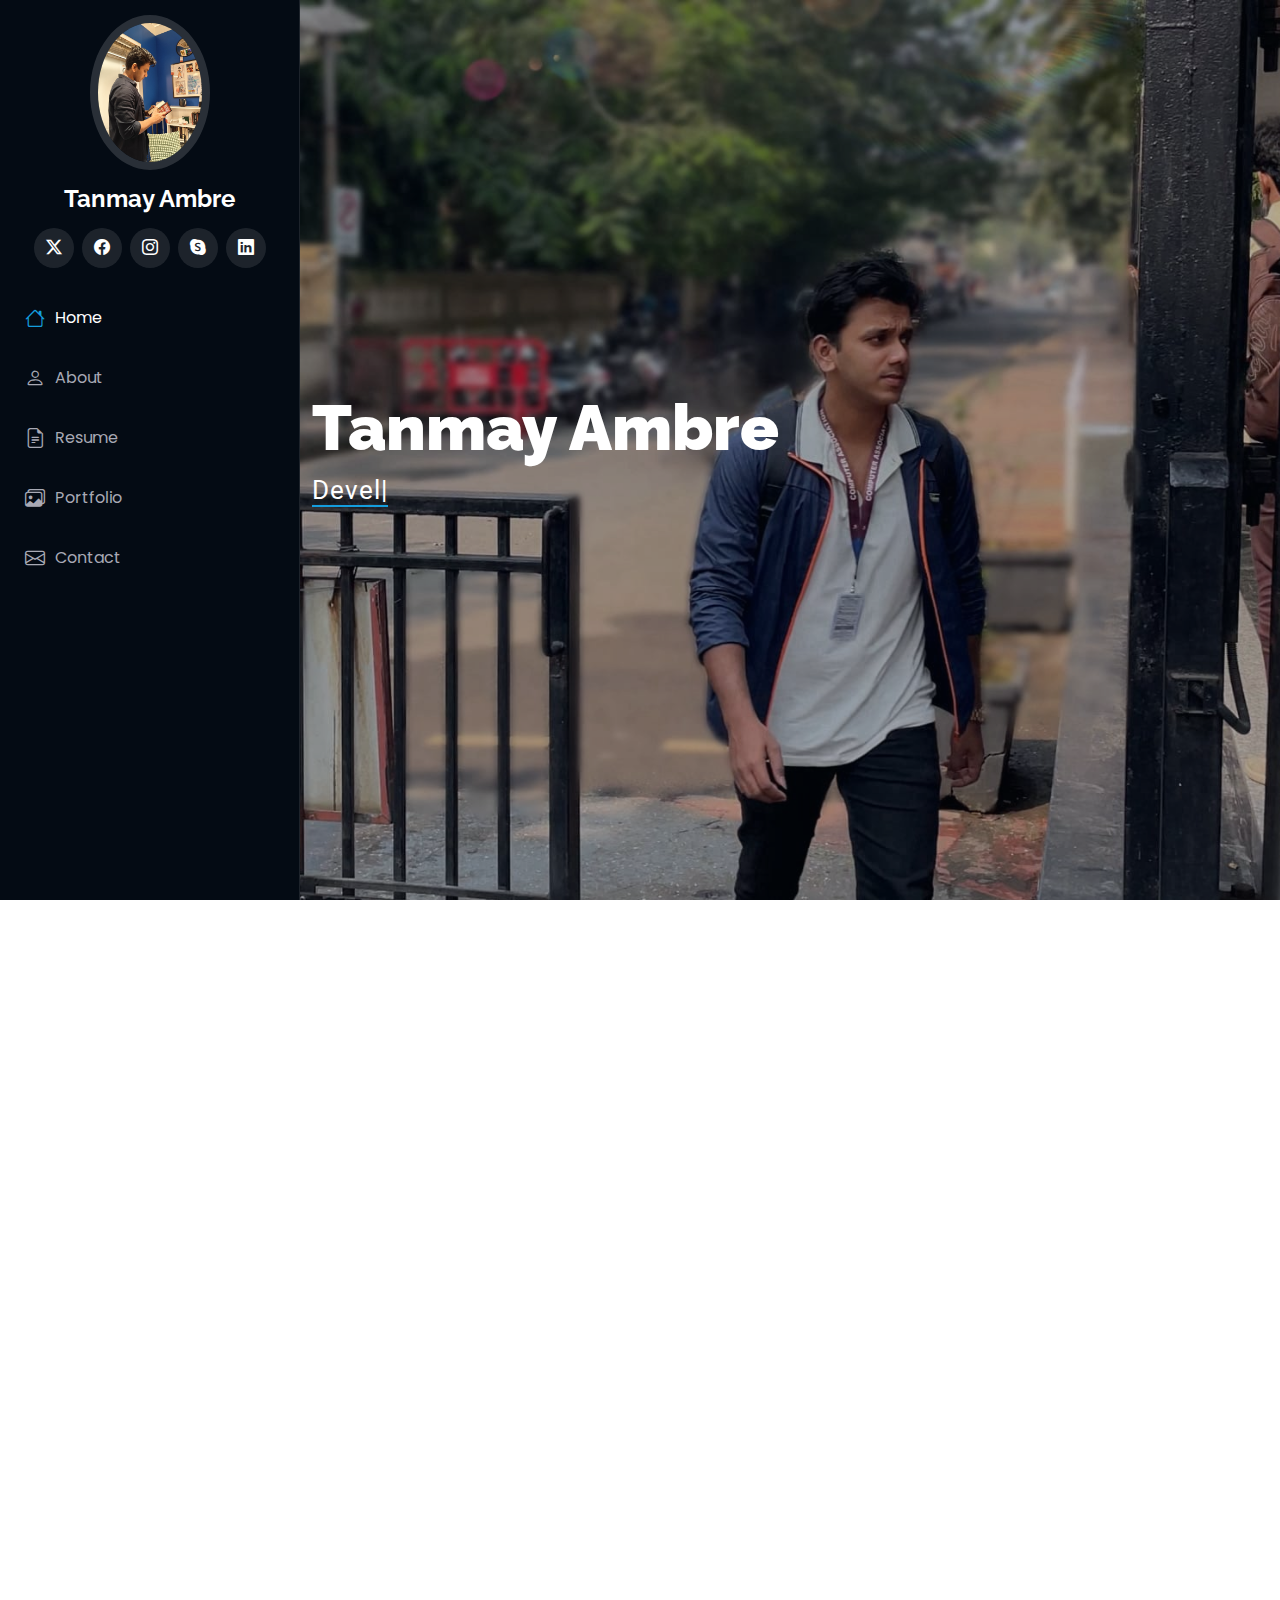
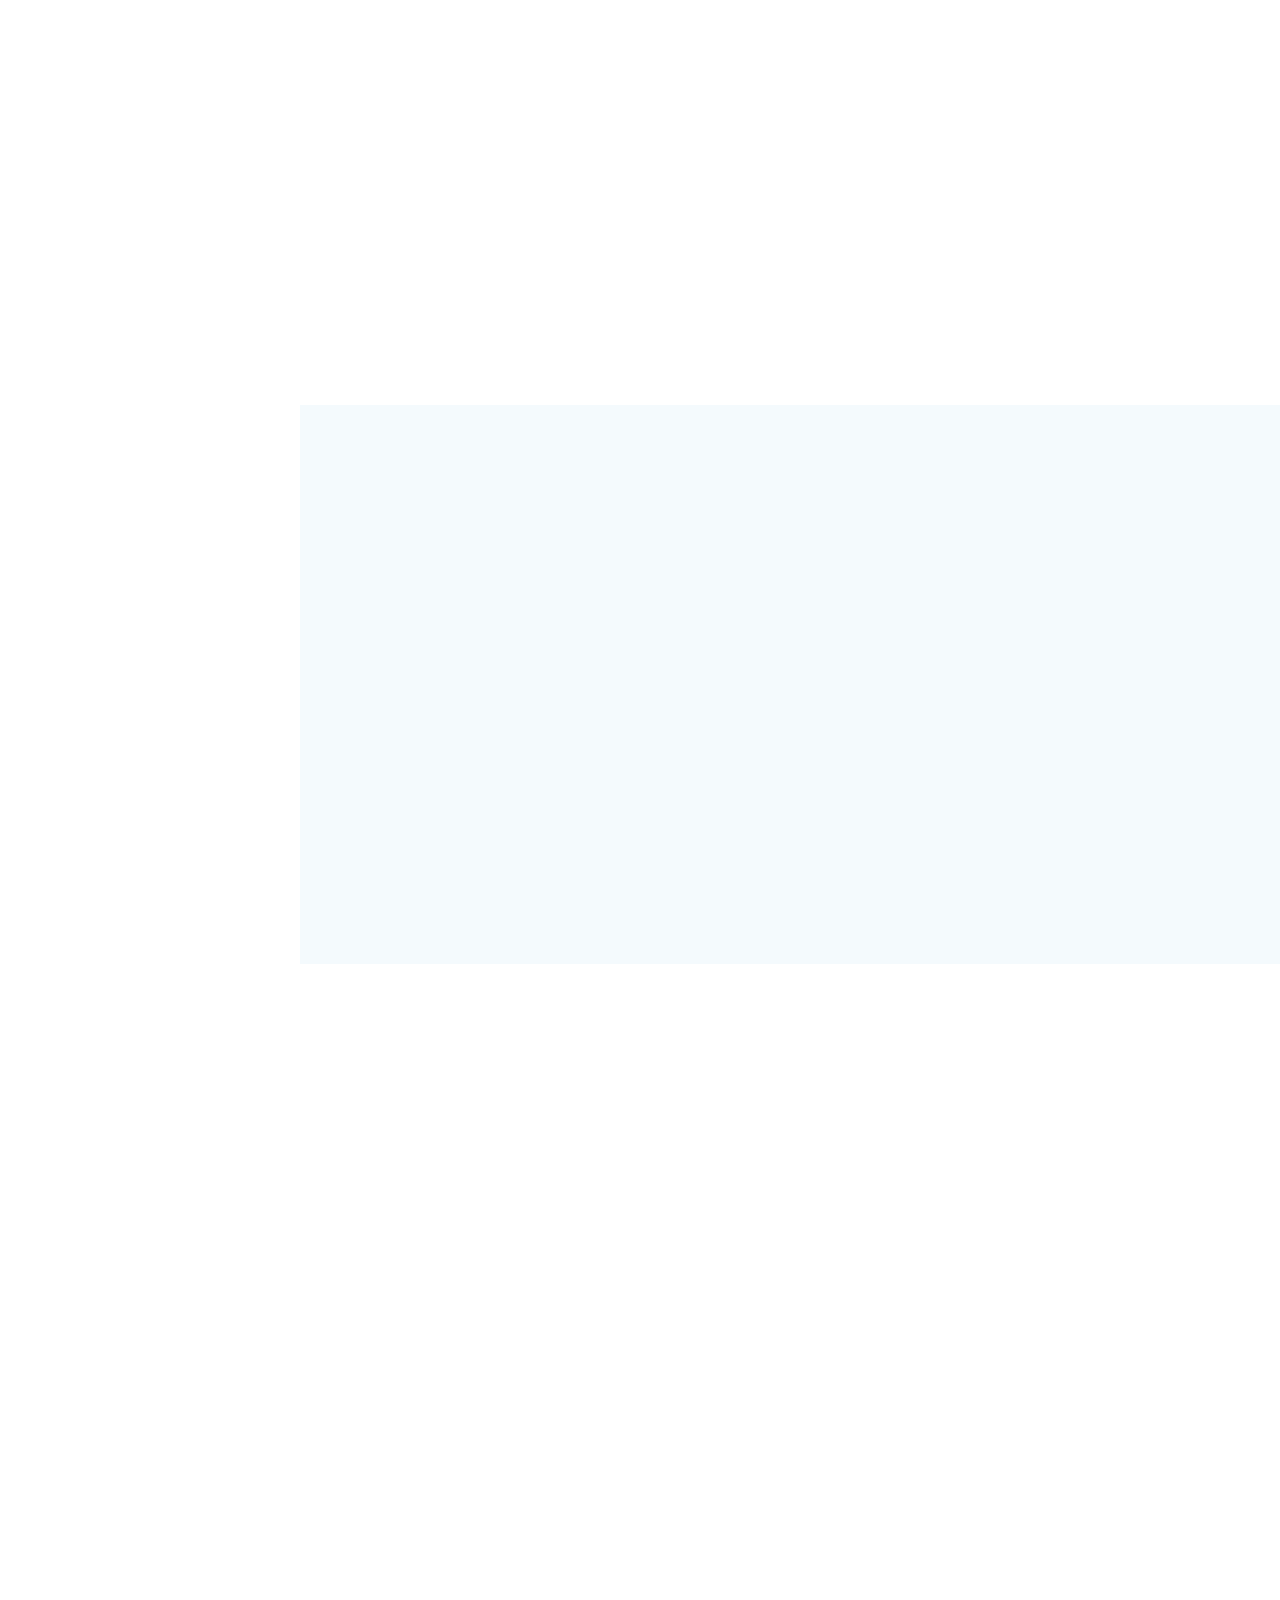
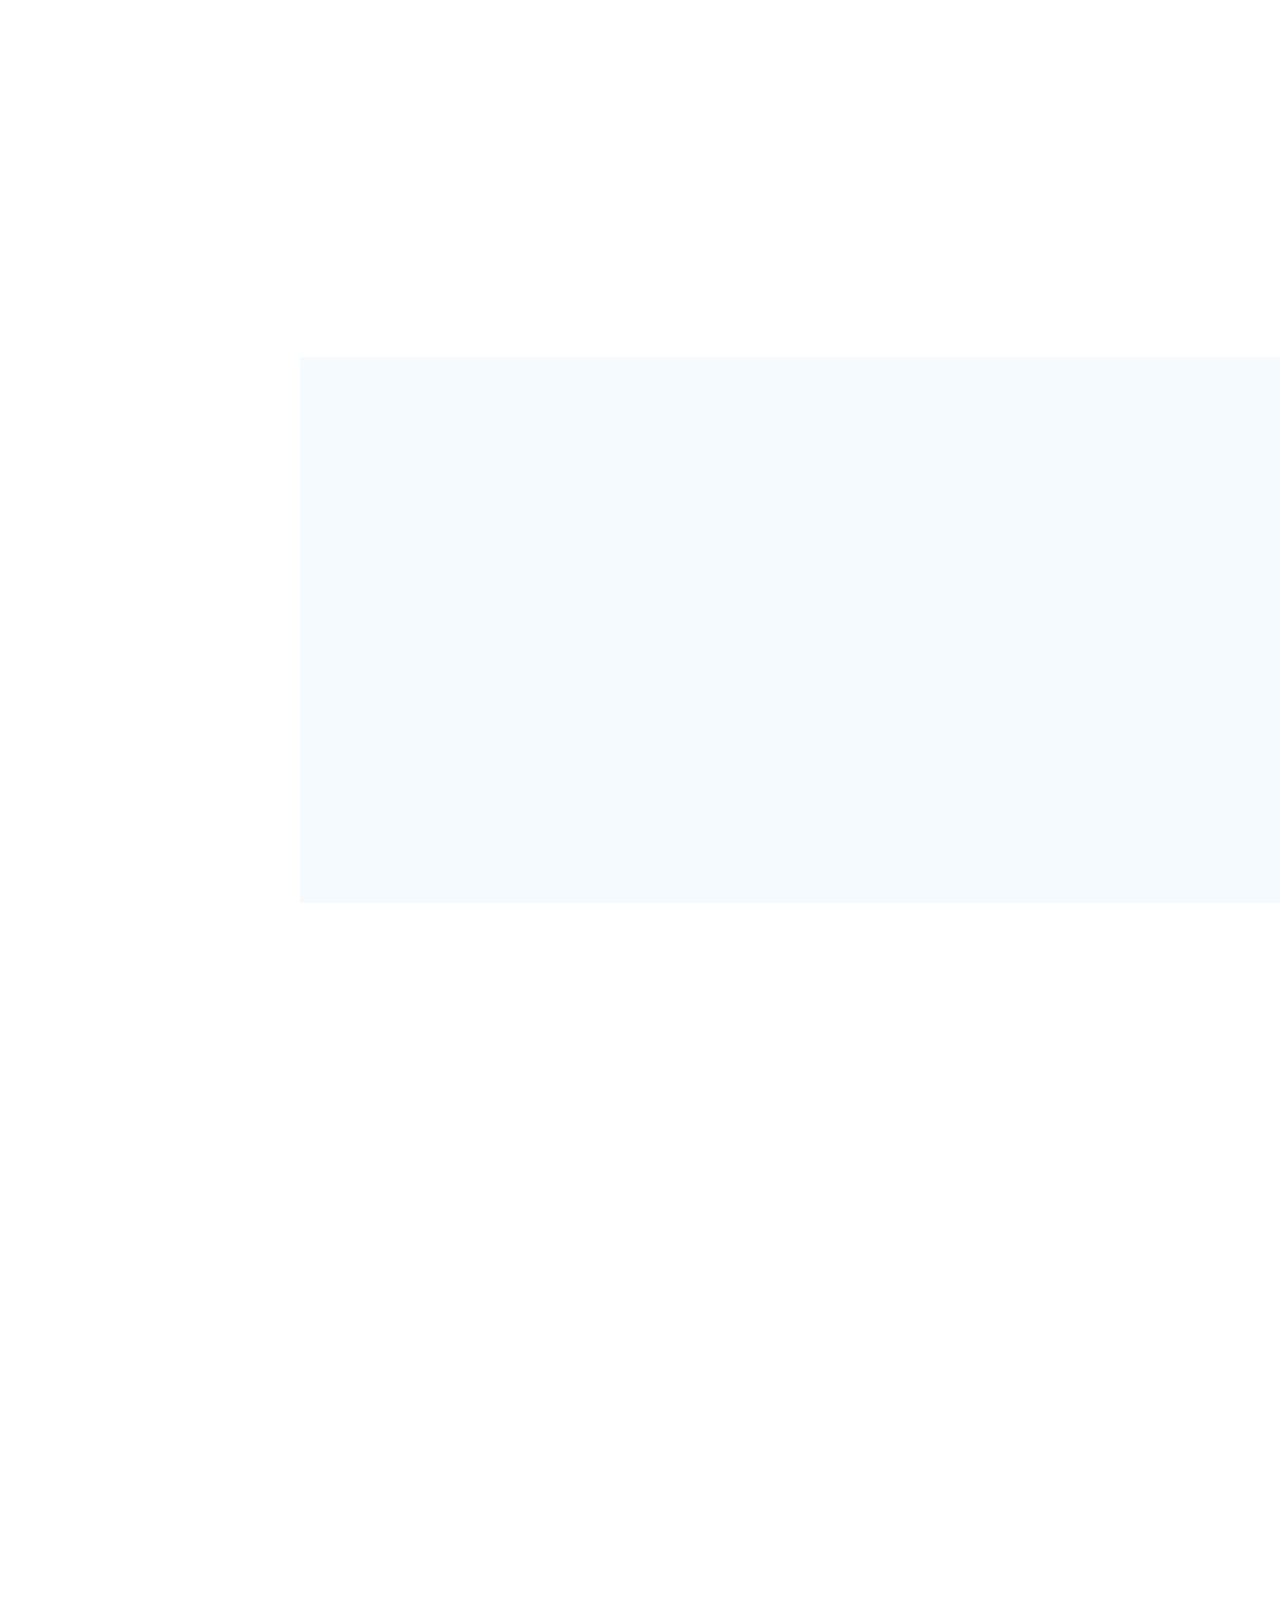
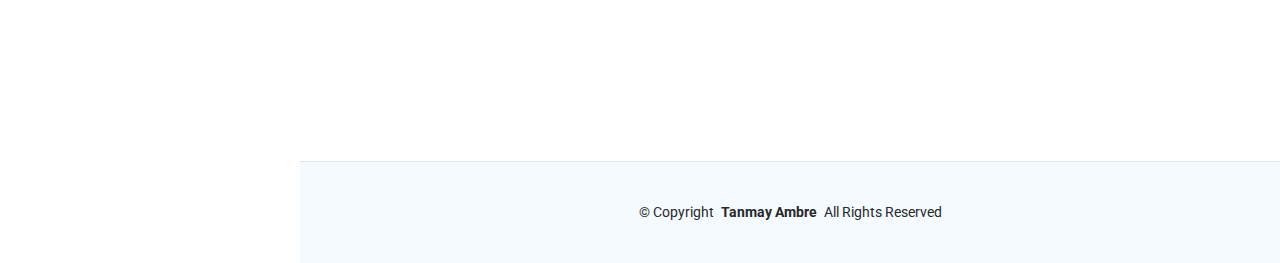
==== index.html @ 41a72a01 "This is Tanmay Ambre's Portfolio Website." ====
<!DOCTYPE html>
<html lang="en">

<head>
  <meta charset="utf-8">
  <meta content="width=device-width, initial-scale=1.0" name="viewport">
  <title>Tanmay Ambre</title>
  <meta content="" name="description">
  <meta content="" name="keywords">

  <!-- Favicons -->
  <link href="assets/img/t.png" rel="icon">
  <link href="assets/img/t.png" rel="apple-touch-icon">

  <!-- Fonts -->
  <link href="https://fonts.googleapis.com" rel="preconnect">
  <link href="https://fonts.gstatic.com" rel="preconnect" crossorigin>
  <link href="https://fonts.googleapis.com/css2?family=Roboto:ital,wght@0,100;0,300;0,400;0,500;0,700;0,900;1,100;1,300;1,400;1,500;1,700;1,900&family=Poppins:ital,wght@0,100;0,200;0,300;0,400;0,500;0,600;0,700;0,800;0,900;1,100;1,200;1,300;1,400;1,500;1,600;1,700;1,800;1,900&family=Raleway:ital,wght@0,100;0,200;0,300;0,400;0,500;0,600;0,700;0,800;0,900;1,100;1,200;1,300;1,400;1,500;1,600;1,700;1,800;1,900&display=swap" rel="stylesheet">

  <!-- Vendor CSS Files -->
  <link href="assets/vendor/bootstrap/css/bootstrap.min.css" rel="stylesheet">
  <link href="assets/vendor/bootstrap-icons/bootstrap-icons.css" rel="stylesheet">
  <link href="assets/vendor/aos/aos.css" rel="stylesheet">
  <link href="assets/vendor/glightbox/css/glightbox.min.css" rel="stylesheet">
  <link href="assets/vendor/swiper/swiper-bundle.min.css" rel="stylesheet">

  <!-- Main CSS File -->
  <link href="assets/css/main.css" rel="stylesheet">

  <!-- =======================================================
  * Template Name: iPortfolio
  * Template URL: https://bootstrapmade.com/iportfolio-bootstrap-portfolio-websites-template/
  * Updated: Jun 29 2024 with Bootstrap v5.3.3
  * Author: BootstrapMade.com
  * License: https://bootstrapmade.com/license/
  ======================================================== -->
  <style>
    .navbar {
      position: fixed;
      width: 100%;
      top: 0;
      z-index: 1000; /* Ensures it's above other content */
      background-color: white; /* Ensure visibility */
    }
  </style>
  
  
  
</head>

<body class="index-page">

  <header id="header" class="header dark-background d-flex flex-column">
    <i class="header-toggle d-xl-none bi bi-list"></i>

    <div class="profile-img">
      <img src="assets/img/my-profile-img.jpeg" alt="" class="img-fluid rounded-circle">
    </div>

    <a href="index.html" class="logo d-flex align-items-center justify-content-center">
      <!-- Uncomment the line below if you also wish to use an image logo -->
      <!-- <img src="assets/img/logo.png" alt=""> -->
      <h1 class="sitename">Tanmay Ambre</h1>
    </a>

    <div class="social-links text-center">
      <a href="https://x.com/TanmayA61939" class="twitter"><i class="bi bi-twitter-x"></i></a>
      <a href="https://www.facebook.com/tanmay.ambre.9" class="facebook"><i class="bi bi-facebook"></i></a>
      <a href="https://www.instagram.com/tanmayyambre/" class="instagram"><i class="bi bi-instagram"></i></a>
      <a href="#" class="google-plus"><i class="bi bi-skype"></i></a>
      <a href="https://www.linkedin.com/in/tanmay-ambre-2945b32b4/" class="linkedin"><i class="bi bi-linkedin"></i></a>
    </div>

    <nav id="navmenu" class="navmenu">
      <ul>
        <li><a href="#hero" class="active"><i class="bi bi-house navicon"></i>Home</a></li>
        <li><a href="#about"><i class="bi bi-person navicon"></i> About</a></li>
        <li><a href="#resume"><i class="bi bi-file-earmark-text navicon"></i> Resume</a></li>
        <li><a href="#portfolio"><i class="bi bi-images navicon"></i> Portfolio</a></li>
        <!--
        <li class="dropdown"><a href="#"><i class="bi bi-menu-button navicon"></i> <span>Dropdown</span> <i class="bi bi-chevron-down toggle-dropdown"></i></a>
          <ul>
            <li><a href="#">Dropdown 1</a></li>
            <li class="dropdown"><a href="#"><span>Deep Dropdown</span> <i class="bi bi-chevron-down toggle-dropdown"></i></a>
              <ul>
                <li><a href="#">Deep Dropdown 1</a></li>
                <li><a href="#">Deep Dropdown 2</a></li>
                <li><a href="#">Deep Dropdown 3</a></li>
                <li><a href="#">Deep Dropdown 4</a></li>
                <li><a href="#">Deep Dropdown 5</a></li>
              </ul>
            </li>
            <li><a href="#">Dropdown 2</a></li>
            <li><a href="#">Dropdown 3</a></li>
            <li><a href="#">Dropdown 4</a></li>
          </ul>
        </li>
      -->
        <li><a href="#contact"><i class="bi bi-envelope navicon"></i> Contact</a></li>
      </ul>
    </nav>

  </header>


  <main class="main">

    <!--Portrait Section -->
    <section id="hero" class="hero section dark-background">

      <img src="assets/img/hero-bg.jpeg" alt="" data-aos="fade-in" class="full-image">

 
      <div class="container" data-aos="fade-up" data-aos-delay="100">
        <h2>Tanmay Ambre</h2>
        <p> <span class="typed" data-typed-items="Developer, Designer, Freelancer, Photographer">Designer</span><span class="typed-cursor typed-cursor--blink" aria-hidden="true"></span><span class="typed-cursor typed-cursor--blink" aria-hidden="true"></span></p>
      </div>

    </section>

    <!-- About Section -->
    <section id="about" class="about section">

      <!-- Section Title -->
      <div class="container section-title" data-aos="fade-up">
        <h2>About</h2>
        <p>As a second year Computer Science student with a passion for technology, I am driven by the desire to learn and grow. I am eager to explore the vast landscape of programming, machine learning and Artificial intelligence. My academics has equipped me with problem - solving skills and collaborative mindset. 
      </div><!-- End Section Title -->

      <div class="container" data-aos="fade-up" data-aos-delay="100">

        <div class="row gy-4 justify-content-center">
          <div class="col-lg-4">
            <img src="assets/img/my-profile-img.jpg" class="img-fluid" alt="">
          </div>
          <div class="col-lg-10 content">
            <h2> Tech Enthusiast &amp;  Developer.</h2>
            <p class="fst-italic py-3">
              A self-taught designer and web developer, driven to expand my expertise and gain hands-on experience in the field.
            </p>
            <div class="row">
              <div class="col-lg-6">
                <ul>
                  <li><i class="bi bi-chevron-right"></i> <strong>Birthday:</strong> <span>31 March 2005</span></li>
                  <li><i class="bi bi-chevron-right"></i> <strong>Phone:</strong> <span>+91 9594494354</span></li>
                  <li><i class="bi bi-chevron-right"></i> <strong>City:</strong> <span>Navi Mumbai , India</span></li>
                </ul>
              </div>
              <div class="col-lg-6">
                <ul>
                  <li><i class="bi bi-chevron-right"></i> <strong>Age:</strong> <span>20</span></li>
                  <li><i class="bi bi-chevron-right"></i> <strong>Degree:</strong> <span>Bachelors in Computer Science</span></li>
                  <li><i class="bi bi-chevron-right"></i> <strong>Email:</strong> <span>tanmayambre571@gmail.com</span></li>
                  <li><i class="bi bi-chevron-right"></i> <strong>Freelance:</strong> <span>Available</span></li>
                </ul>
              </div>
            </div>
            <p class="py-3">
              Outside classroom, I actively seek opportunities to apply my skills and knowledge in real world projects. Driven by curiosity and fueled by ambitions, I am excited to connect with fellow professionals, mentors and enthusiasts in the tech community to collaborate and grow together.

            </p>
          </div>
        </div>

      </div>

    </section><!-- /About Section -->

    <!-- Stats Section -->
    <section id="stats" class="stats section">

      <div class="container" data-aos="fade-up" data-aos-delay="100">

        <div class="row gy-4">

          <div class="col-lg-3 col-md-6">
            <div class="stats-item">
              <i class="bi bi-emoji-smile"></i>
              <span data-purecounter-start="0" data-purecounter-end="300" data-purecounter-duration="1" class="purecounter"></span>
              <p><strong>+ Hours of Coding</strong> <span></span></p>
            </div>
          </div><!-- End Stats Item -->

          <div class="col-lg-3 col-md-6">
            <div class="stats-item">
              <i class="bi bi-journal-richtext"></i>
              <span data-purecounter-start="0" data-purecounter-end="10" data-purecounter-duration="1" class="purecounter"></span>
              <p><strong>+ Projects</strong> <span></span></p>
            </div>
          </div><!-- End Stats Item -->

    

          <div class="col-lg-3 col-md-6">
            <div class="stats-item">
              <i class="bi bi-people"></i>
              <span data-purecounter-start="0" data-purecounter-end="80" data-purecounter-duration="1" class="purecounter"></span>
              <p><strong>+ Hours of Collaborative Work</strong> <span></span></p>
            </div>
          </div><!-- End Stats Item -->

        </div>

      </div>

    </section><!-- /Stats Section -->

    <!-- Skills Section -->
    <section id="skills" class="skills section light-background">

      <!-- Section Title -->
      <div class="container section-title" data-aos="fade-up">
        <h2>Skills</h2>
      </div>

      <div class="container" data-aos="fade-up" data-aos-delay="100">

        <div class="row skills-content skills-animation">

          <div class="col-lg-6">

            <div class="progress">
              <span class="skill"><span>HTML</span> <i class="val">100%</i></span>
              <div class="progress-bar-wrap">
                <div class="progress-bar" role="progressbar" aria-valuenow="100" aria-valuemin="0" aria-valuemax="100"></div>
              </div>
            </div><!-- End Skills Item -->

            <div class="progress">
              <span class="skill"><span>CSS</span> <i class="val">90%</i></span>
              <div class="progress-bar-wrap">
                <div class="progress-bar" role="progressbar" aria-valuenow="90" aria-valuemin="0" aria-valuemax="100"></div>
              </div>
            </div><!-- End Skills Item -->

            <div class="progress">
              <span class="skill"><span>JavaScript</span> <i class="val">75%</i></span>
              <div class="progress-bar-wrap">
                <div class="progress-bar" role="progressbar" aria-valuenow="75" aria-valuemin="0" aria-valuemax="100"></div>
              </div>
            </div><!-- End Skills Item -->

            <div class="progress">
              <span class="skill"><span>PHP</span> <i class="val">80%</i></span>
              <div class="progress-bar-wrap">
                <div class="progress-bar" role="progressbar" aria-valuenow="80" aria-valuemin="0" aria-valuemax="100"></div>
              </div>
            </div><!-- End Skills Item -->

            <div class="progress">
              <span class="skill"><span>Photoshop</span> <i class="val">55%</i></span>
              <div class="progress-bar-wrap">
                <div class="progress-bar" role="progressbar" aria-valuenow="55" aria-valuemin="0" aria-valuemax="100"></div>
              </div>
            </div><!-- End Skills Item -->  

          </div>

          <div class="col-lg-6">

            

            <div class="progress">
              <span class="skill"><span>React</span> <i class="val">70%</i></span>
              <div class="progress-bar-wrap">
                <div class="progress-bar" role="progressbar" aria-valuenow="70" aria-valuemin="0" aria-valuemax="100"></div>
              </div>
            </div><!-- End Skills Item -->

            <div class="progress">
              <span class="skill"><span>Node Js</span> <i class="val">70%</i></span>
              <div class="progress-bar-wrap">
                <div class="progress-bar" role="progressbar" aria-valuenow="70" aria-valuemin="0" aria-valuemax="100"></div>
              </div>
            </div><!-- End Skills Item -->
            
            
            <div class="progress">
              <span class="skill"><span>Python</span> <i class="val">80%</i></span>
              <div class="progress-bar-wrap">
                <div class="progress-bar" role="progressbar" aria-valuenow="80" aria-valuemin="0" aria-valuemax="100"></div>
              </div>
            </div>

            
            <div class="progress">
              <span class="skill"><span>Java</span> <i class="val">50%</i></span>
              <div class="progress-bar-wrap">
                <div class="progress-bar" role="progressbar" aria-valuenow="50" aria-valuemin="0" aria-valuemax="100"></div>
              </div>
            </div>

            <div class="progress">
              <span class="skill"><span>Bootstrap</span> <i class="val">60%</i></span>
              <div class="progress-bar-wrap">
                <div class="progress-bar" role="progressbar" aria-valuenow="50" aria-valuemin="0" aria-valuemax="100"></div>
              </div>
            </div>

            

          </div>

        </div>

      </div>

    </section><!-- /Skills Section -->

    <!-- Resume Section -->
    
    <section id="resume" class="resume section">

      
      <div class="container section-title" data-aos="fade-up">
        <h2>Resume</h2>
        <p></p>
      </div>

      <div class="container">

        <div class="row">

          <div class="col-lg-6" data-aos="fade-up" data-aos-delay="100">
            <h3 class="resume-title">Sumary</h3>

            <div class="resume-item pb-0">
              <h4>Tanmay Ambre </h4>
              <p><em>As a second year Computer Science student with a passion for technology, I am driven by the desire to learn and grow. I am eager to explore the vast landscape of programming, machine learning and Artificial intelligence. My academics has equipped me with problem - solving skills and collaborative mindset.</em></p>
              <ul>
                <li>Kamothe , Navi Mumbai</li>
                <li>9594494354 </li>
                <li>tanmayambre571@gmail.com</li>
              </ul>
            </div>

            <h3 class="resume-title">Education</h3>
            <div class="resume-item">
              <h4>B.Sc. Computer Science </h4>
              <h5> 2023 | Present</h5>
              <p><em>Pillai College of Arts, Commerce and Science</em></p>
              <p>Navi Mumbai, India</p>
            </div>

            <div class="resume-item">
              <h4>Higher Secondary Education Computer Science </h4>
              <h5> 2021 - 2023</h5>
              <p><em>C.K.T College of Arts , Commerce and Science</em></p>
              <p>Navi Mumbai, India</p>
            </div>

          </div>

          <div class="col-lg-6" data-aos="fade-up" data-aos-delay="200">
            <h3 class="resume-title">Professional Experience</h3>
            <div class="resume-item">
              <h4>Freelance at Credence Integrated Marketing Solutions</h4>
              <h5>2024 - 2025</h5>
              <p><em>Navi Mumbai, India </em></p>
              <ul>
                <li>Led the data filtration process, ensuring accuracy, consistency, and compliance with project requirements.</li>
                <li>Supervised the assessment and validation of filtered data to maintain quality and reliability.
                </li>
                <li>Managed the efficient use of resources and tools for data filtration projects</li>
                
              </ul>
            </div>

            <div class="resume-item">
              <h4>Web Development Intern At Healing Up</h4>
              <h5>April 2025</h5>
              <p><em>Navi Mumbai, India </em></p>
              <ul>
                <li>Designing, coding, and modifying websites from layout to function, ensuring a responsive and user-friendly experience.</li>
                <li>Collaborate with senior developers and designers to implement new features and fix bugs using HTML, CSS, JavaScript, and other web technologies.
                </li>
              </ul>
            </div>
          
          </div>

        </div>

      </div>

    </section><!-- /Resume Section -->

    <!-- Portfolio Section -->
    <section id="portfolio" class="portfolio section light-background">

      
      <div class="container section-title" data-aos="fade-up">
        <h2>Portfolio</h2>
        <p>Welcome to my portfolio! Here, you'll find a collection of projects that showcase my skills in web development, database management, and software design. Each project reflects my expertise in creating functional, efficient, and user-friendly applications. Explore my projects to see how I bring ideas to life through code and creativity.</p>
      </div>

      <div class="container">

        <div class="isotope-layout" data-default-filter="*" data-layout="masonry" data-sort="original-order">

          <ul class="portfolio-filters isotope-filters" data-aos="fade-up" data-aos-delay="100">
            <li data-filter="*" class="filter-active">All</li>
            <!--
            <li data-filter=".filter-app">App</li>
            <li data-filter=".filter-product">Product</li>
            <li data-filter=".filter-branding">Branding</li>
            <li data-filter=".filter-books">Books</li>
          </ul><!
        -->    
          <div class="row gy-4 isotope-container" data-aos="fade-up" data-aos-delay="200">

            <div class="col-lg-4 col-md-6 portfolio-item isotope-item filter-app">
              <div class="portfolio-content h-100">
                <img src="assets/img/portfolio/dinogame.png" class="img-fluid" alt="">
                <div class="portfolio-info">
                  <h4>Dino Game</h4>
                  <p>Dino Game Using Python</p>
                  <a href="assets/img/portfolio/dinogame.png" title="Dino Game" data-gallery="portfolio-gallery-app" class="glightbox preview-link"><i class="bi bi-zoom-in"></i></a>
                  <a href="portfolio-details.html" title="More Details" class="details-link"><i class="bi bi-link-45deg"></i></a>
                </div>
              </div>
            </div><!-- End Portfolio Item -->

            <div class="col-lg-4 col-md-6 portfolio-item isotope-item filter-product">
              <div class="portfolio-content h-100">
                <img src="assets/img/portfolio/airline.png" class="img-fluid" alt="">
                <div class="portfolio-info">
                  <h4>Airline Reservation System</h4>
                  <p>Airline Reservation System Using Python with MySQL Database Integration</p>
                  <a href="assets/img/portfolio/airline.png" title="Airline Reservation" data-gallery="portfolio-gallery-product" class="glightbox preview-link"><i class="bi bi-zoom-in"></i></a>
                  <a href="airline-details.html" title="More Details" class="details-link"><i class="bi bi-link-45deg"></i></a>
                </div>
              </div>
            </div><!-- End Portfolio Item -->

            <div class="col-lg-4 col-md-6 portfolio-item isotope-item filter-branding">
              <div class="portfolio-content h-100">
                <img src="assets/img/portfolio/movieapp.png" class="img-fluid" alt="">
                <div class="portfolio-info">
                  <h4>Online Movie Review Platform</h4>
                  <p>Allows user to review popular movies</p>
                  <a href="assets/img/portfolio/movieapp.png" title="Movie Review App" data-gallery="portfolio-gallery-branding" class="glightbox preview-link"><i class="bi bi-zoom-in"></i></a>
                  <a href="movie-details.html" title="More Details" class="details-link"><i class="bi bi-link-45deg"></i></a>
                </div>
              </div>
            </div><!-- End Portfolio Item -->

          </div><!-- End Portfolio Container -->

        </div>

      </div>

    </section><!-- /Portfolio Section -->

    <!-- 
   
    <section id="services" class="services section">

      
      <div class="container section-title" data-aos="fade-up">
        <h2>Services</h2>
        <p>Magnam dolores commodi suscipit. Necessitatibus eius consequatur ex aliquid fuga eum quidem. Sit sint consectetur velit. Quisquam quos quisquam cupiditate. Et nemo qui impedit suscipit alias ea. Quia fugiat sit in iste officiis commodi quidem hic quas.</p>
      </div>

      <div class="container">

        <div class="row gy-4">

          <div class="col-lg-4 col-md-6 service-item d-flex" data-aos="fade-up" data-aos-delay="100">
            <div class="icon flex-shrink-0"><i class="bi bi-briefcase"></i></div>
            <div>
              <h4 class="title"><a href="service-details.html" class="stretched-link">Lorem Ipsum</a></h4>
              <p class="description">Voluptatum deleniti atque corrupti quos dolores et quas molestias excepturi sint occaecati cupiditate non provident</p>
            </div>
          </div>

        </div>
      </div>
    </section>
    
-->

          
<!--
          <div class="col-lg-4 col-md-6 service-item d-flex" data-aos="fade-up" data-aos-delay="200">
            <div class="icon flex-shrink-0"><i class="bi bi-card-checklist"></i></div>
            <div>
              <h4 class="title"><a href="service-details.html" class="stretched-link">Dolor Sitema</a></h4>
              <p class="description">Minim veniam, quis nostrud exercitation ullamco laboris nisi ut aliquip ex ea commodo consequat tarad limino ata</p>
            </div>
          </div>

          <div class="col-lg-4 col-md-6 service-item d-flex" data-aos="fade-up" data-aos-delay="300">
            <div class="icon flex-shrink-0"><i class="bi bi-bar-chart"></i></div>
            <div>
              <h4 class="title"><a href="service-details.html" class="stretched-link">Sed ut perspiciatis</a></h4>
              <p class="description">Duis aute irure dolor in reprehenderit in voluptate velit esse cillum dolore eu fugiat nulla pariatur</p>
            </div>
          </div>
          <div class="col-lg-4 col-md-6 service-item d-flex" data-aos="fade-up" data-aos-delay="400">
            <div class="icon flex-shrink-0"><i class="bi bi-binoculars"></i></div>
            <div>
              <h4 class="title"><a href="service-details.html" class="stretched-link">Magni Dolores</a></h4>
              <p class="description">Excepteur sint occaecat cupidatat non proident, sunt in culpa qui officia deserunt mollit anim id est laborum</p>
            </div>
          </div>

          <div class="col-lg-4 col-md-6 service-item d-flex" data-aos="fade-up" data-aos-delay="500">
            <div class="icon flex-shrink-0"><i class="bi bi-brightness-high"></i></div>
            <div>
              <h4 class="title"><a href="service-details.html" class="stretched-link">Nemo Enim</a></h4>
              <p class="description">At vero eos et accusamus et iusto odio dignissimos ducimus qui blanditiis praesentium voluptatum deleniti atque</p>
            </div>
          </div>

          <div class="col-lg-4 col-md-6 service-item d-flex" data-aos="fade-up" data-aos-delay="600">
            <div class="icon flex-shrink-0"><i class="bi bi-calendar4-week"></i></div>
            <div>
              <h4 class="title"><a href="service-details.html" class="stretched-link">Eiusmod Tempor</a></h4>
              <p class="description">Et harum quidem rerum facilis est et expedita distinctio. Nam libero tempore, cum soluta nobis est eligendi</p>
            </div>
          </div>

        </div>

      </div>
    -->

  <!--
  </section>
    <section id="testimonials" class="testimonials section light-background">

      
      <div class="container section-title" data-aos="fade-up">
        <h2>Testimonials</h2>
        <p>Necessitatibus eius consequatur ex aliquid fuga eum quidem sint consectetur velit</p>
      </div>

      <div class="container" data-aos="fade-up" data-aos-delay="100">

        <div class="swiper init-swiper">
          <script type="application/json" class="swiper-config">
            {
              "loop": true,
              "speed": 600,
              "autoplay": {
                "delay": 5000
              },
              "slidesPerView": "auto",
              "pagination": {
                "el": ".swiper-pagination",
                "type": "bullets",
                "clickable": true
              },
              "breakpoints": {
                "320": {
                  "slidesPerView": 1,
                  "spaceBetween": 40
                },
                "1200": {
                  "slidesPerView": 3,
                  "spaceBetween": 1
                }
              }
            }
          </script>
          <div class="swiper-wrapper">

            <div class="swiper-slide">
              <div class="testimonial-item">
                <p>
                  <i class="bi bi-quote quote-icon-left"></i>
                  <span>Proin iaculis purus consequat sem cure digni ssim donec porttitora entum suscipit rhoncus. Accusantium quam, ultricies eget id, aliquam eget nibh et. Maecen aliquam, risus at semper.</span>
                  <i class="bi bi-quote quote-icon-right"></i>
                </p>
                <img src="assets/img/testimonials/testimonials-1.jpg" class="testimonial-img" alt="">
                <h3>Saul Goodman</h3>
                <h4>Ceo &amp; Founder</h4>
              </div>
            </div>
            

            <div class="swiper-slide">
              <div class="testimonial-item">
                <p>
                  <i class="bi bi-quote quote-icon-left"></i>
                  <span>Export tempor illum tamen malis malis eram quae irure esse labore quem cillum quid malis quorum velit fore eram velit sunt aliqua noster fugiat irure amet legam anim culpa.</span>
                  <i class="bi bi-quote quote-icon-right"></i>
                </p>
                <img src="assets/img/testimonials/testimonials-2.jpg" class="testimonial-img" alt="">
                <h3>Sara Wilsson</h3>
                <h4>Designer</h4>
              </div>
            </div>

            <div class="swiper-slide">
              <div class="testimonial-item">
                <p>
                  <i class="bi bi-quote quote-icon-left"></i>
                  <span>Enim nisi quem export duis labore cillum quae magna enim sint quorum nulla quem veniam duis minim tempor labore quem eram duis noster aute amet eram fore quis sint minim.</span>
                  <i class="bi bi-quote quote-icon-right"></i>
                </p>
                <img src="assets/img/testimonials/testimonials-3.jpg" class="testimonial-img" alt="">
                <h3>Jena Karlis</h3>
                <h4>Store Owner</h4>
              </div>
            </div>

            <div class="swiper-slide">
              <div class="testimonial-item">
                <p>
                  <i class="bi bi-quote quote-icon-left"></i>
                  <span>Fugiat enim eram quae cillum dolore dolor amet nulla culpa multos export minim fugiat dolor enim duis veniam ipsum anim magna sunt elit fore quem dolore labore illum veniam.</span>
                  <i class="bi bi-quote quote-icon-right"></i>
                </p>
                <img src="assets/img/testimonials/testimonials-4.jpg" class="testimonial-img" alt="">
                <h3>Matt Brandon</h3>
                <h4>Freelancer</h4>
              </div>
            </div>

            <div class="swiper-slide">
              <div class="testimonial-item">
                <p>
                  <i class="bi bi-quote quote-icon-left"></i>
                  <span>Quis quorum aliqua sint quem legam fore sunt eram irure aliqua veniam tempor noster veniam sunt culpa nulla illum cillum fugiat legam esse veniam culpa fore nisi cillum quid.</span>
                  <i class="bi bi-quote quote-icon-right"></i>
                </p>
                <img src="assets/img/testimonials/testimonials-5.jpg" class="testimonial-img" alt="">
                <h3>John Larson</h3>
                <h4>Entrepreneur</h4>
              </div>
            </div>

          </div>
          <div class="swiper-pagination"></div>
        </div>

      </div>

    </section>
    --> 

    <!-- Contact Section -->
    <section id="contact" class="contact section">

      <!-- Section Title -->
      <div class="container section-title" data-aos="fade-up">
        <h2>Contact</h2>
      </div><!-- End Section Title -->

      <div class="container" data-aos="fade-up" data-aos-delay="100">

        <div class="row gy-4">

          <div class="col-lg-5">

            <div class="info-wrap">
              <div class="info-item d-flex" data-aos="fade-up" data-aos-delay="200">
                <i class="bi bi-geo-alt flex-shrink-0"></i>
                <div>
                  <h3>Address</h3>
                  <p>Kamothe, Navi Mumbai</p>
                </div>
              </div><!-- End Info Item -->

              <div class="info-item d-flex" data-aos="fade-up" data-aos-delay="300">
                <i class="bi bi-telephone flex-shrink-0"></i>
                <div>
                  <h3>Call </h3>
                  <p>9594494354</p>
                </div>
              </div><!-- End Info Item -->

              <div class="info-item d-flex" data-aos="fade-up" data-aos-delay="400">
                <i class="bi bi-envelope flex-shrink-0"></i>
                <div>
                  <h3>Email Us</h3>
                  <p>tanmayambre571@gmail.com</p>
                </div>
              </div><!-- End Info Item -->

              <iframe src="https://www.google.com/maps/embed?pb=!1m18!1m12!1m3!1d15088.163896129374!2d73.08447069336219!3d19.01791606360349!2m3!1f0!2f0!3f0!3m2!1i1024!2i768!4f13.1!3m3!1m2!1s0x3be7e9d390c16fad%3A0x45a26096b6c171fd!2sKamothe%2C%20Panvel%2C%20Navi%20Mumbai%2C%20Maharashtra%2C%20India!5e0!3m2!1sen!2sus!4v1741934659341!5m2!1sen!2sus" frameborder="0" style="border:0; width: 100%; height: 270px;" allowfullscreen="" loading="lazy" referrerpolicy="no-referrer-when-downgrade"></iframe>
            </div>
          </div>

          <div class="col-lg-7">
            <form action="forms/contact.php" method="post" class="php-email-form" data-aos="fade-up" data-aos-delay="200">
              <div class="row gy-4">

                <div class="col-md-6">
                  <label for="name-field" class="pb-2">Your Name</label>
                  <input type="text" name="name" id="name-field" class="form-control" required="">
                </div>

                <div class="col-md-6">
                  <label for="email-field" class="pb-2">Your Email</label>
                  <input type="email" class="form-control" name="email" id="email-field" required="">
                </div>

                <div class="col-md-12">
                  <label for="subject-field" class="pb-2">Subject</label>
                  <input type="text" class="form-control" name="subject" id="subject-field" required="">
                </div>

                <div class="col-md-12">
                  <label for="message-field" class="pb-2">Message</label>
                  <textarea class="form-control" name="message" rows="10" id="message-field" required=""></textarea>
                </div>

                <div class="col-md-12 text-center">
                  <div class="loading">Loading</div>
                  <div class="error-message"></div>
                  <div class="sent-message">Your message has been sent. Thank you!</div>

                  <button type="submit">Send Message</button>
                </div>

              </div>
            </form>
          </div><!-- End Contact Form -->

        </div>

      </div>

    </section><!-- /Contact Section -->

  </main>

  <footer id="footer" class="footer position-relative light-background">

    <div class="container">
      <div class="copyright text-center ">
        <p>© <span>Copyright</span> <strong class="px-1 sitename">Tanmay Ambre</strong> <span>All Rights Reserved</span></p>
      </div>
      
    </div>

  </footer>

  <!-- Scroll Top -->
  <a href="#" id="scroll-top" class="scroll-top d-flex align-items-center justify-content-center"><i class="bi bi-arrow-up-short"></i></a>

  <!-- Preloader -->
  <div id="preloader"></div>

  <!-- Vendor JS Files -->
  <script src="assets/vendor/bootstrap/js/bootstrap.bundle.min.js"></script>
  <script src="assets/vendor/php-email-form/validate.js"></script>
  <script src="assets/vendor/aos/aos.js"></script>
  <script src="assets/vendor/typed.js/typed.umd.js"></script>
  <script src="assets/vendor/purecounter/purecounter_vanilla.js"></script>
  <script src="assets/vendor/waypoints/noframework.waypoints.js"></script>
  <script src="assets/vendor/glightbox/js/glightbox.min.js"></script>
  <script src="assets/vendor/imagesloaded/imagesloaded.pkgd.min.js"></script>
  <script src="assets/vendor/isotope-layout/isotope.pkgd.min.js"></script>
  <script src="assets/vendor/swiper/swiper-bundle.min.js"></script>

  <!-- Main JS File -->
  <script src="assets/js/main.js"></script>

</body>

</html>
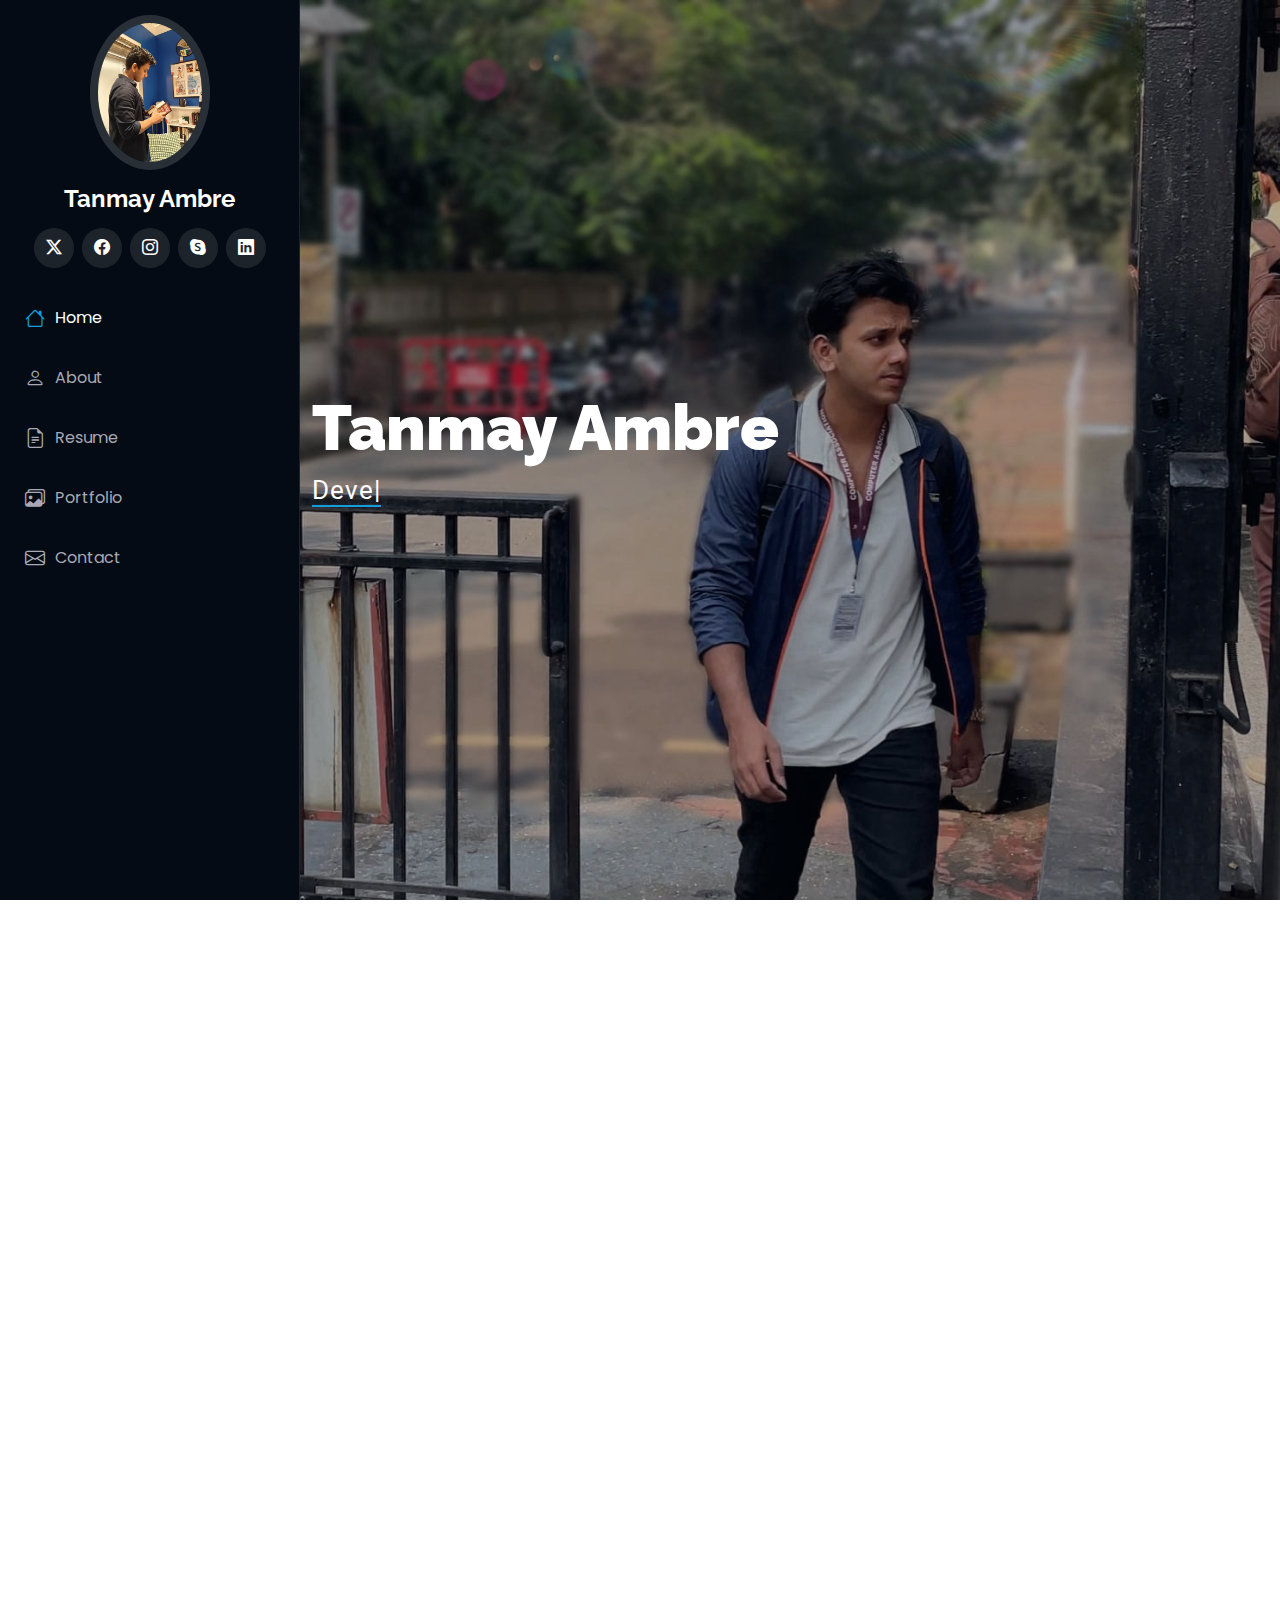
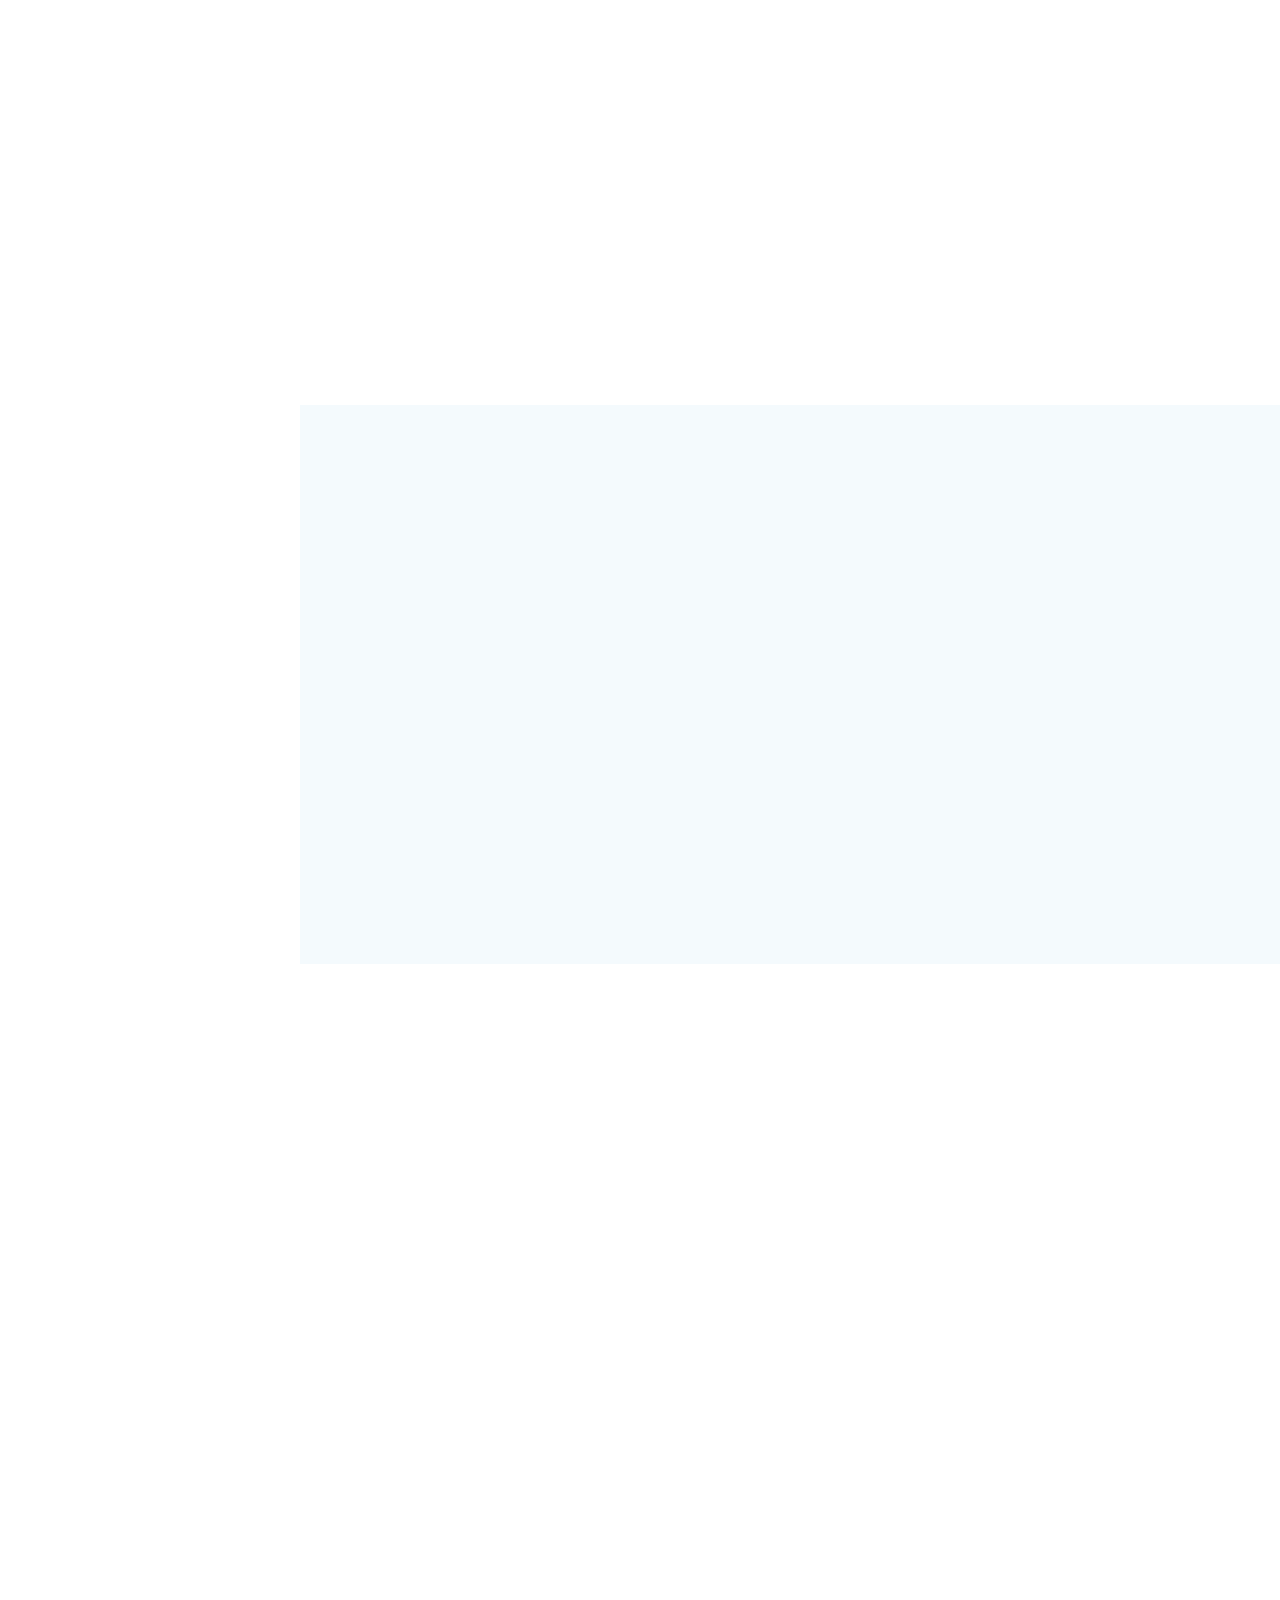
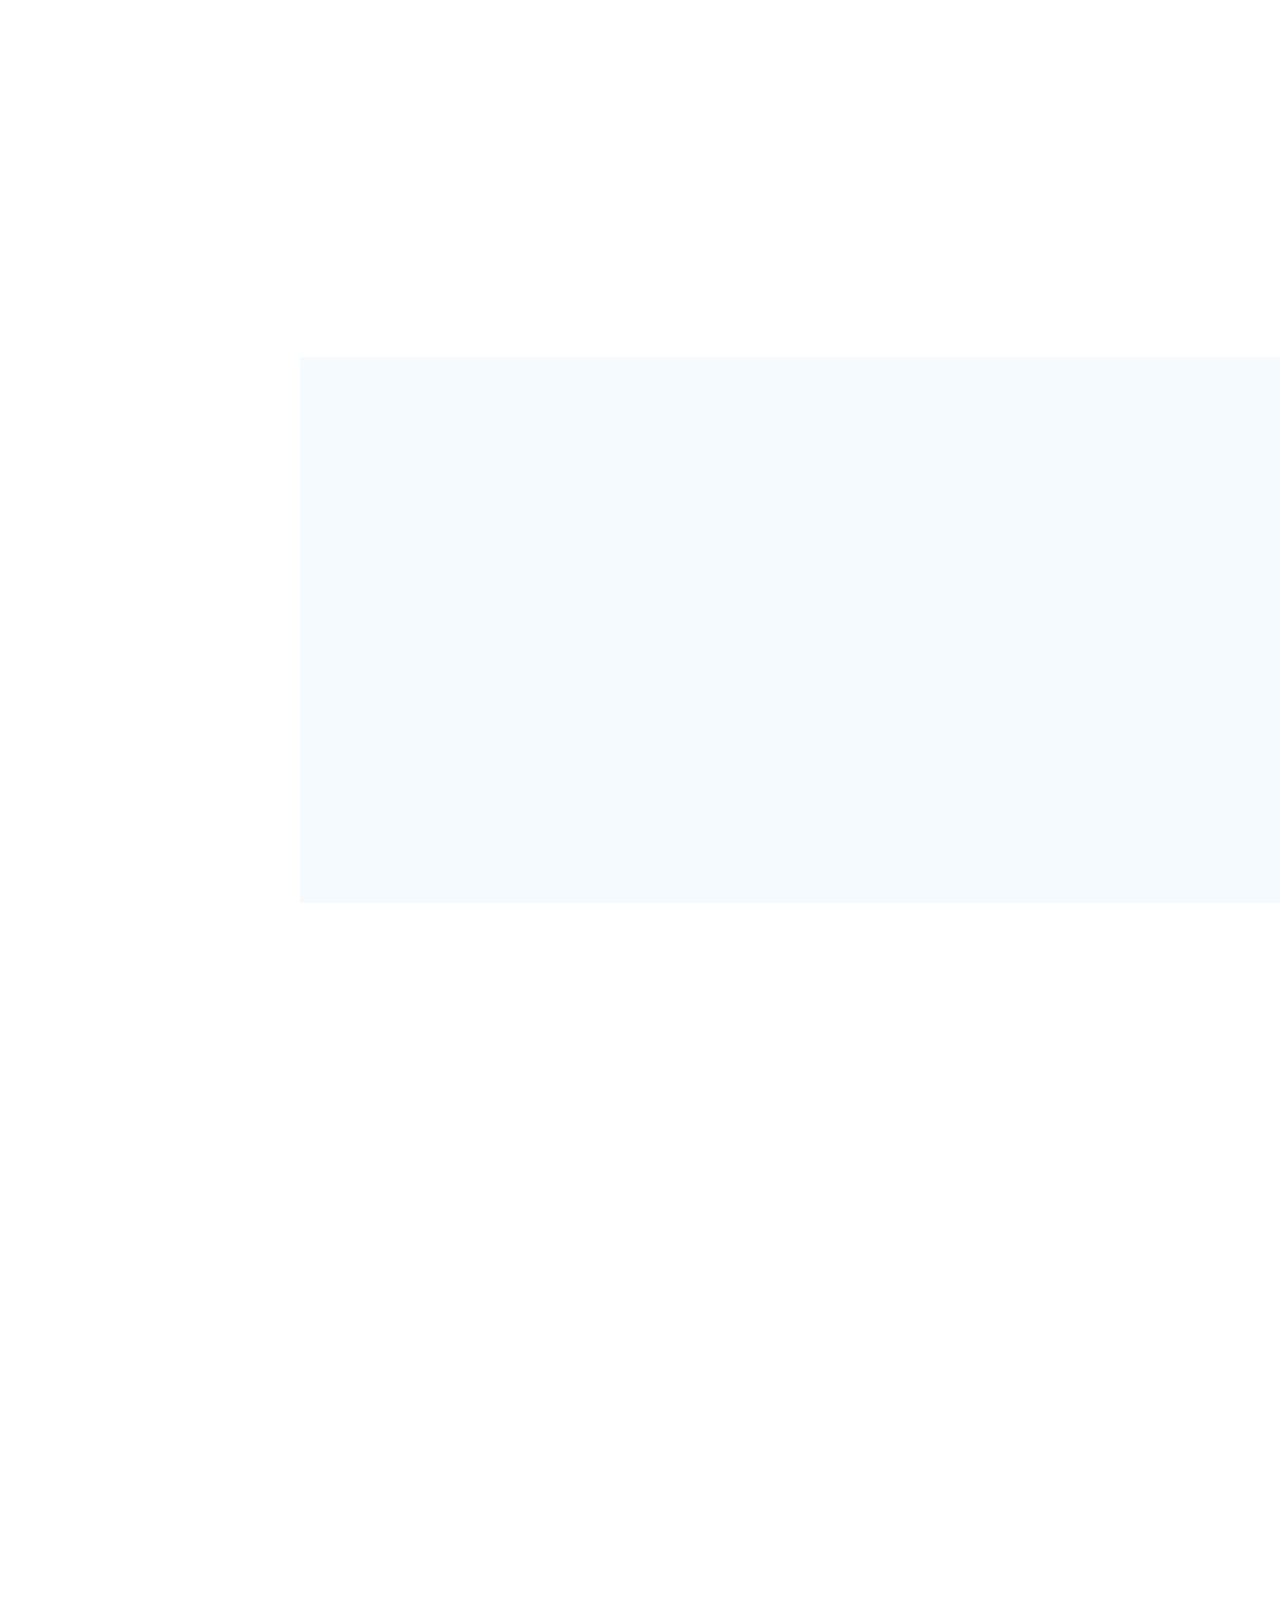
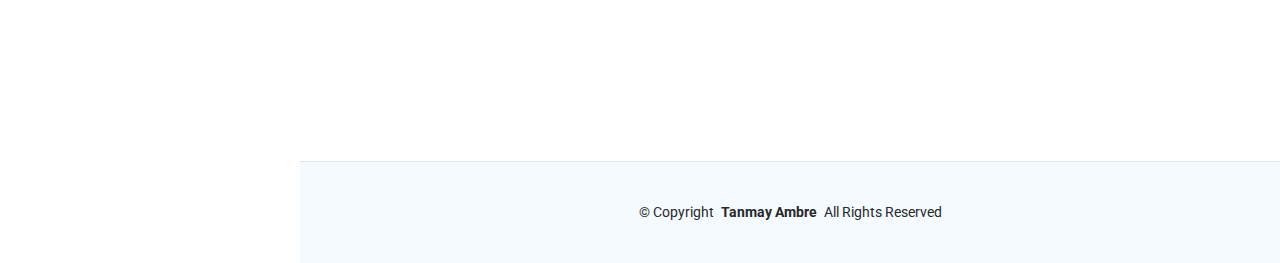
==== commit 28071cea: "Update index.html" ====
--- a/index.html
+++ b/index.html
@@ -4,7 +4,7 @@
 <head>
   <meta charset="utf-8">
   <meta content="width=device-width, initial-scale=1.0" name="viewport">
-  <title>Tanmay Ambre</title>
+  <title>Tanmay Ambre's Portfolio</title>
   <meta content="" name="description">
   <meta content="" name="keywords">
 
@@ -763,4 +763,4 @@
 
 </body>
 
-</html>+</html>
